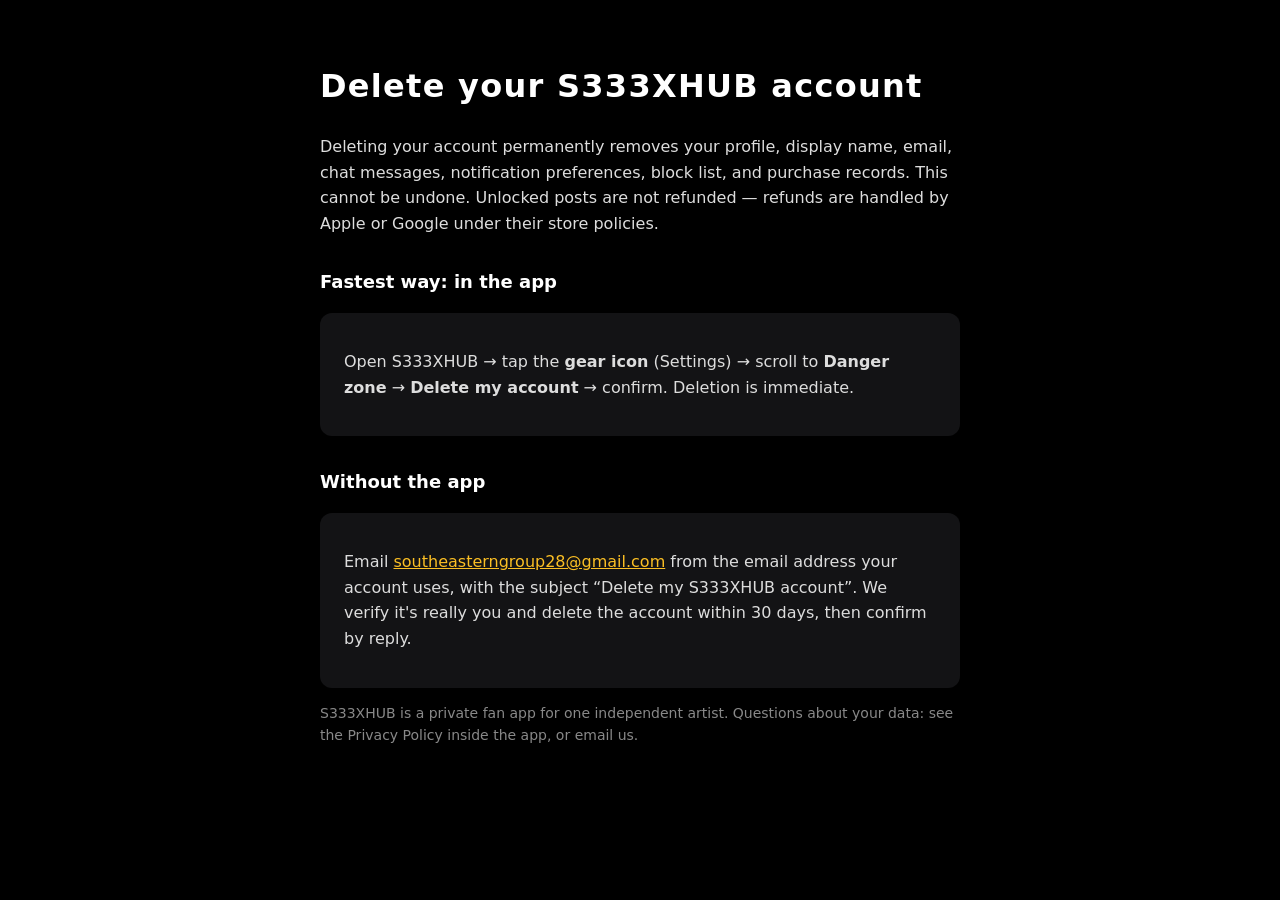
==== index.html @ f8283c60 "S333XHUB public pages: account deletion" ====
<!DOCTYPE html>
<html lang="en">
<head>
  <meta charset="utf-8" />
  <meta name="viewport" content="width=device-width, initial-scale=1" />
  <title>Delete your S333XHUB account</title>
  <style>
    body {
      background: #000;
      color: #ddd;
      font-family: system-ui, -apple-system, "Segoe UI", sans-serif;
      line-height: 1.6;
      margin: 0;
      padding: 40px 20px;
    }
    main { max-width: 640px; margin: 0 auto; }
    h1 { color: #fff; letter-spacing: 0.04em; }
    h2 { color: #fff; font-size: 18px; margin-top: 32px; }
    .card { background: #131315; border-radius: 12px; padding: 20px 24px; margin-top: 16px; }
    a { color: #fbbf24; }
    .muted { color: #888; font-size: 14px; }
  </style>
</head>
<body>
  <main>
    <h1>Delete your S333XHUB account</h1>
    <p>Deleting your account permanently removes your profile, display name, email,
       chat messages, notification preferences, block list, and purchase records.
       This cannot be undone. Unlocked posts are not refunded — refunds are handled
       by Apple or Google under their store policies.</p>

    <h2>Fastest way: in the app</h2>
    <div class="card">
      <p>Open S333XHUB → tap the <b>gear icon</b> (Settings) → scroll to
         <b>Danger zone</b> → <b>Delete my account</b> → confirm.
         Deletion is immediate.</p>
    </div>

    <h2>Without the app</h2>
    <div class="card">
      <p>Email <a href="mailto:southeasterngroup28@gmail.com?subject=Delete%20my%20S333XHUB%20account">southeasterngroup28@gmail.com</a>
         from the email address your account uses, with the subject
         “Delete my S333XHUB account”. We verify it's really you and delete the
         account within 30 days, then confirm by reply.</p>
    </div>

    <p class="muted">S333XHUB is a private fan app for one independent artist.
       Questions about your data: see the Privacy Policy inside the app, or email us.</p>
  </main>
</body>
</html>
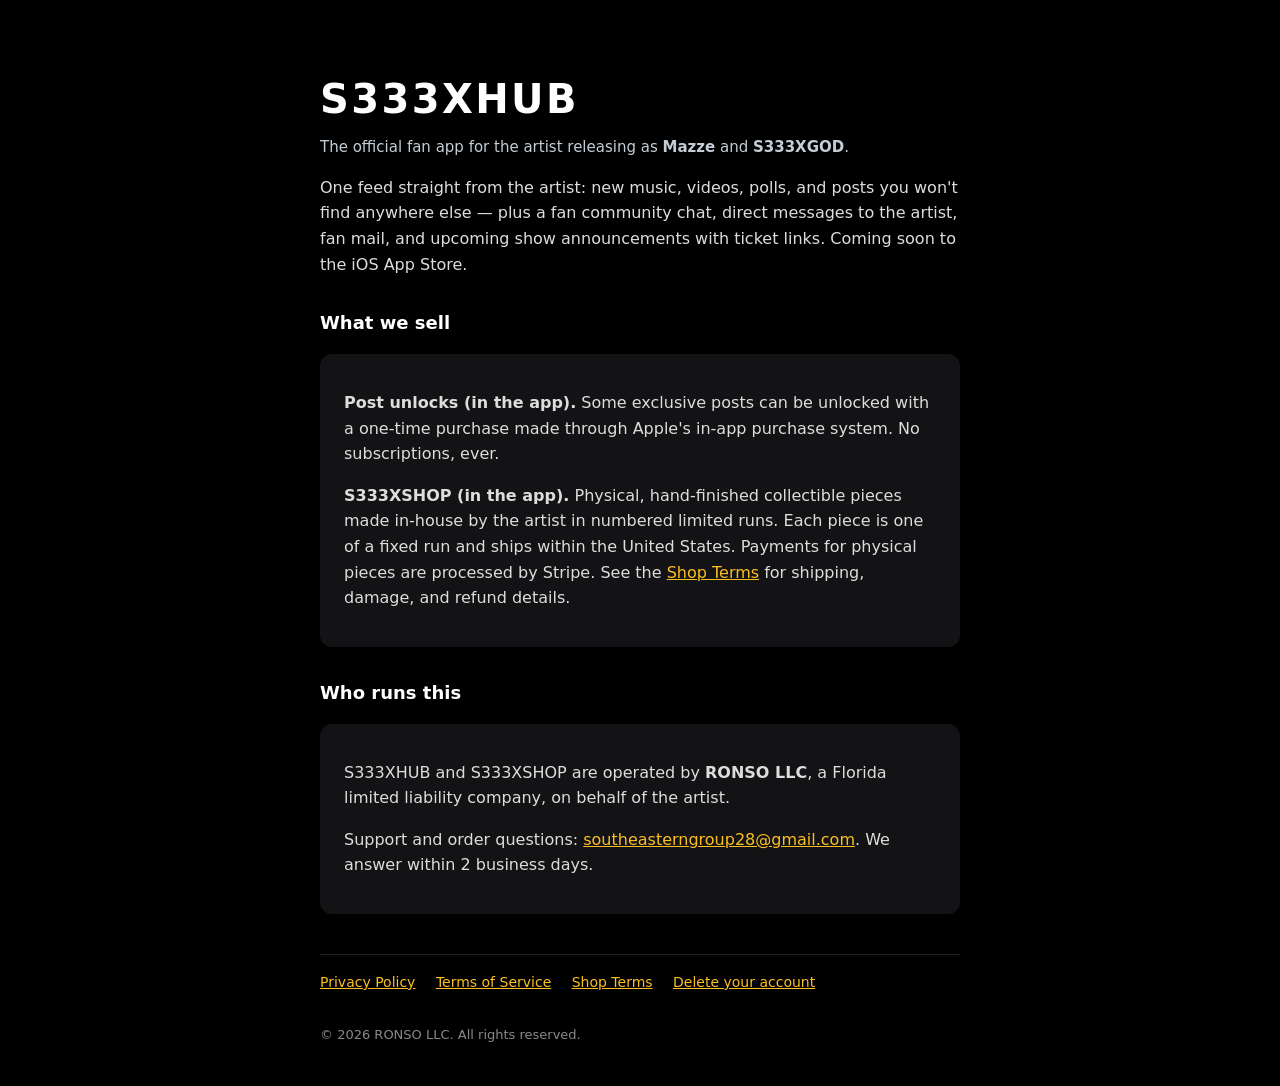
==== commit f060f353: "Landing page: S333XHUB by RONSO LLC (what it is, what we sell, contact, legal links)" ====
--- a/index.html
+++ b/index.html
@@ -3,7 +3,8 @@
 <head>
   <meta charset="utf-8" />
   <meta name="viewport" content="width=device-width, initial-scale=1" />
-  <title>Delete your S333XHUB account</title>
+  <title>S333XHUB &mdash; the official fan app for Mazze and S333XGOD</title>
+  <meta name="description" content="S333XHUB is the private fan app for the artist Mazze / S333XGOD, operated by RONSO LLC. Music, chat, limited-run collectibles from S333XSHOP, and show announcements." />
   <style>
     body {
       background: #000;
@@ -14,38 +15,52 @@
       padding: 40px 20px;
     }
     main { max-width: 640px; margin: 0 auto; }
-    h1 { color: #fff; letter-spacing: 0.04em; }
+    h1 { color: #fff; letter-spacing: 0.06em; font-size: 40px; margin-bottom: 4px; }
     h2 { color: #fff; font-size: 18px; margin-top: 32px; }
+    .tag { color: #c3cdd6; font-size: 15px; margin-top: 0; }
     .card { background: #131315; border-radius: 12px; padding: 20px 24px; margin-top: 16px; }
     a { color: #fbbf24; }
     .muted { color: #888; font-size: 14px; }
+    nav { margin-top: 40px; padding-top: 16px; border-top: 1px solid #222; }
+    nav a { margin-right: 16px; }
+    footer { margin-top: 32px; color: #888; font-size: 13px; }
   </style>
 </head>
 <body>
   <main>
-    <h1>Delete your S333XHUB account</h1>
-    <p>Deleting your account permanently removes your profile, display name, email,
-       chat messages, notification preferences, block list, and purchase records.
-       This cannot be undone. Unlocked posts are not refunded — refunds are handled
-       by Apple or Google under their store policies.</p>
+    <h1>S333XHUB</h1>
+    <p class="tag">The official fan app for the artist releasing as <b>Mazze</b> and <b>S333XGOD</b>.</p>
 
-    <h2>Fastest way: in the app</h2>
+    <p>One feed straight from the artist: new music, videos, polls, and posts you
+       won't find anywhere else &mdash; plus a fan community chat, direct messages
+       to the artist, fan mail, and upcoming show announcements with ticket links.
+       Coming soon to the iOS App Store.</p>
+
+    <h2>What we sell</h2>
     <div class="card">
-      <p>Open S333XHUB → tap the <b>gear icon</b> (Settings) → scroll to
-         <b>Danger zone</b> → <b>Delete my account</b> → confirm.
-         Deletion is immediate.</p>
+      <p><b>Post unlocks (in the app).</b> Some exclusive posts can be unlocked with a
+         one-time purchase made through Apple's in-app purchase system. No subscriptions, ever.</p>
+      <p><b>S333XSHOP (in the app).</b> Physical, hand-finished collectible pieces made
+         in-house by the artist in numbered limited runs. Each piece is one of a fixed run and
+         ships within the United States. Payments for physical pieces are processed by Stripe.
+         See the <a href="shop-terms.html">Shop Terms</a> for shipping, damage, and refund details.</p>
     </div>
 
-    <h2>Without the app</h2>
+    <h2>Who runs this</h2>
     <div class="card">
-      <p>Email <a href="mailto:southeasterngroup28@gmail.com?subject=Delete%20my%20S333XHUB%20account">southeasterngroup28@gmail.com</a>
-         from the email address your account uses, with the subject
-         “Delete my S333XHUB account”. We verify it's really you and delete the
-         account within 30 days, then confirm by reply.</p>
+      <p>S333XHUB and S333XSHOP are operated by <b>RONSO LLC</b>, a Florida limited liability
+         company, on behalf of the artist.</p>
+      <p>Support and order questions: <a href="mailto:southeasterngroup28@gmail.com">southeasterngroup28@gmail.com</a>.
+         We answer within 2 business days.</p>
     </div>
 
-    <p class="muted">S333XHUB is a private fan app for one independent artist.
-       Questions about your data: see the Privacy Policy inside the app, or email us.</p>
+    <nav class="muted">
+      <a href="privacy.html">Privacy Policy</a>
+      <a href="terms.html">Terms of Service</a>
+      <a href="shop-terms.html">Shop Terms</a>
+      <a href="delete-account.html">Delete your account</a>
+    </nav>
+    <footer>&copy; 2026 RONSO LLC. All rights reserved.</footer>
   </main>
 </body>
 </html>
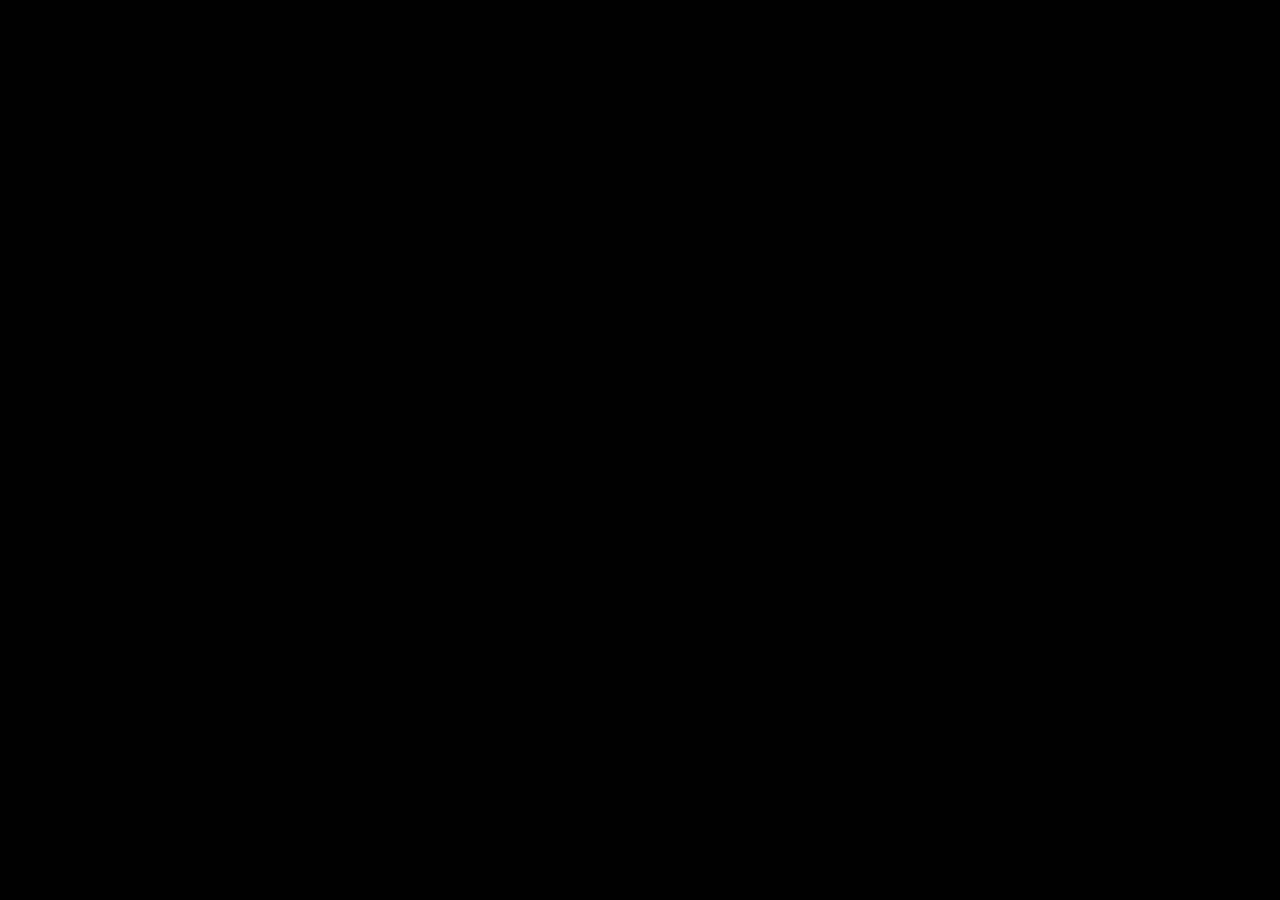
==== commit dd160a25: "Unlisted until launch: blank landing page, noindex on every page, robots disallow Legal pages stay r" ====
--- a/index.html
+++ b/index.html
@@ -1,66 +1,11 @@
-<!DOCTYPE html>
+<!doctype html>
 <html lang="en">
 <head>
-  <meta charset="utf-8" />
-  <meta name="viewport" content="width=device-width, initial-scale=1" />
-  <title>S333XHUB &mdash; the official fan app for Mazze and S333XGOD</title>
-  <meta name="description" content="S333XHUB is the private fan app for the artist Mazze / S333XGOD, operated by RONSO LLC. Music, chat, limited-run collectibles from S333XSHOP, and show announcements." />
-  <style>
-    body {
-      background: #000;
-      color: #ddd;
-      font-family: system-ui, -apple-system, "Segoe UI", sans-serif;
-      line-height: 1.6;
-      margin: 0;
-      padding: 40px 20px;
-    }
-    main { max-width: 640px; margin: 0 auto; }
-    h1 { color: #fff; letter-spacing: 0.06em; font-size: 40px; margin-bottom: 4px; }
-    h2 { color: #fff; font-size: 18px; margin-top: 32px; }
-    .tag { color: #c3cdd6; font-size: 15px; margin-top: 0; }
-    .card { background: #131315; border-radius: 12px; padding: 20px 24px; margin-top: 16px; }
-    a { color: #fbbf24; }
-    .muted { color: #888; font-size: 14px; }
-    nav { margin-top: 40px; padding-top: 16px; border-top: 1px solid #222; }
-    nav a { margin-right: 16px; }
-    footer { margin-top: 32px; color: #888; font-size: 13px; }
-  </style>
+<meta charset="utf-8">
+<meta name="robots" content="noindex, nofollow">
+<meta name="viewport" content="width=device-width, initial-scale=1">
+<title>Not found</title>
+<style>html,body{margin:0;height:100%;background:#000}</style>
 </head>
-<body>
-  <main>
-    <h1>S333XHUB</h1>
-    <p class="tag">The official fan app for the artist releasing as <b>Mazze</b> and <b>S333XGOD</b>.</p>
-
-    <p>One feed straight from the artist: new music, videos, polls, and posts you
-       won't find anywhere else &mdash; plus a fan community chat, direct messages
-       to the artist, fan mail, and upcoming show announcements with ticket links.
-       Coming soon to the iOS App Store.</p>
-
-    <h2>What we sell</h2>
-    <div class="card">
-      <p><b>Post unlocks (in the app).</b> Some exclusive posts can be unlocked with a
-         one-time purchase made through Apple's in-app purchase system. No subscriptions, ever.</p>
-      <p><b>S333XSHOP (in the app).</b> Physical, hand-finished collectible pieces made
-         in-house by the artist in numbered limited runs. Each piece is one of a fixed run and
-         ships within the United States. Payments for physical pieces are processed by Stripe.
-         See the <a href="shop-terms.html">Shop Terms</a> for shipping, damage, and refund details.</p>
-    </div>
-
-    <h2>Who runs this</h2>
-    <div class="card">
-      <p>S333XHUB and S333XSHOP are operated by <b>RONSO LLC</b>, a Florida limited liability
-         company, on behalf of the artist.</p>
-      <p>Support and order questions: <a href="mailto:southeasterngroup28@gmail.com">southeasterngroup28@gmail.com</a>.
-         We answer within 2 business days.</p>
-    </div>
-
-    <nav class="muted">
-      <a href="privacy.html">Privacy Policy</a>
-      <a href="terms.html">Terms of Service</a>
-      <a href="shop-terms.html">Shop Terms</a>
-      <a href="delete-account.html">Delete your account</a>
-    </nav>
-    <footer>&copy; 2026 RONSO LLC. All rights reserved.</footer>
-  </main>
-</body>
+<body></body>
 </html>
